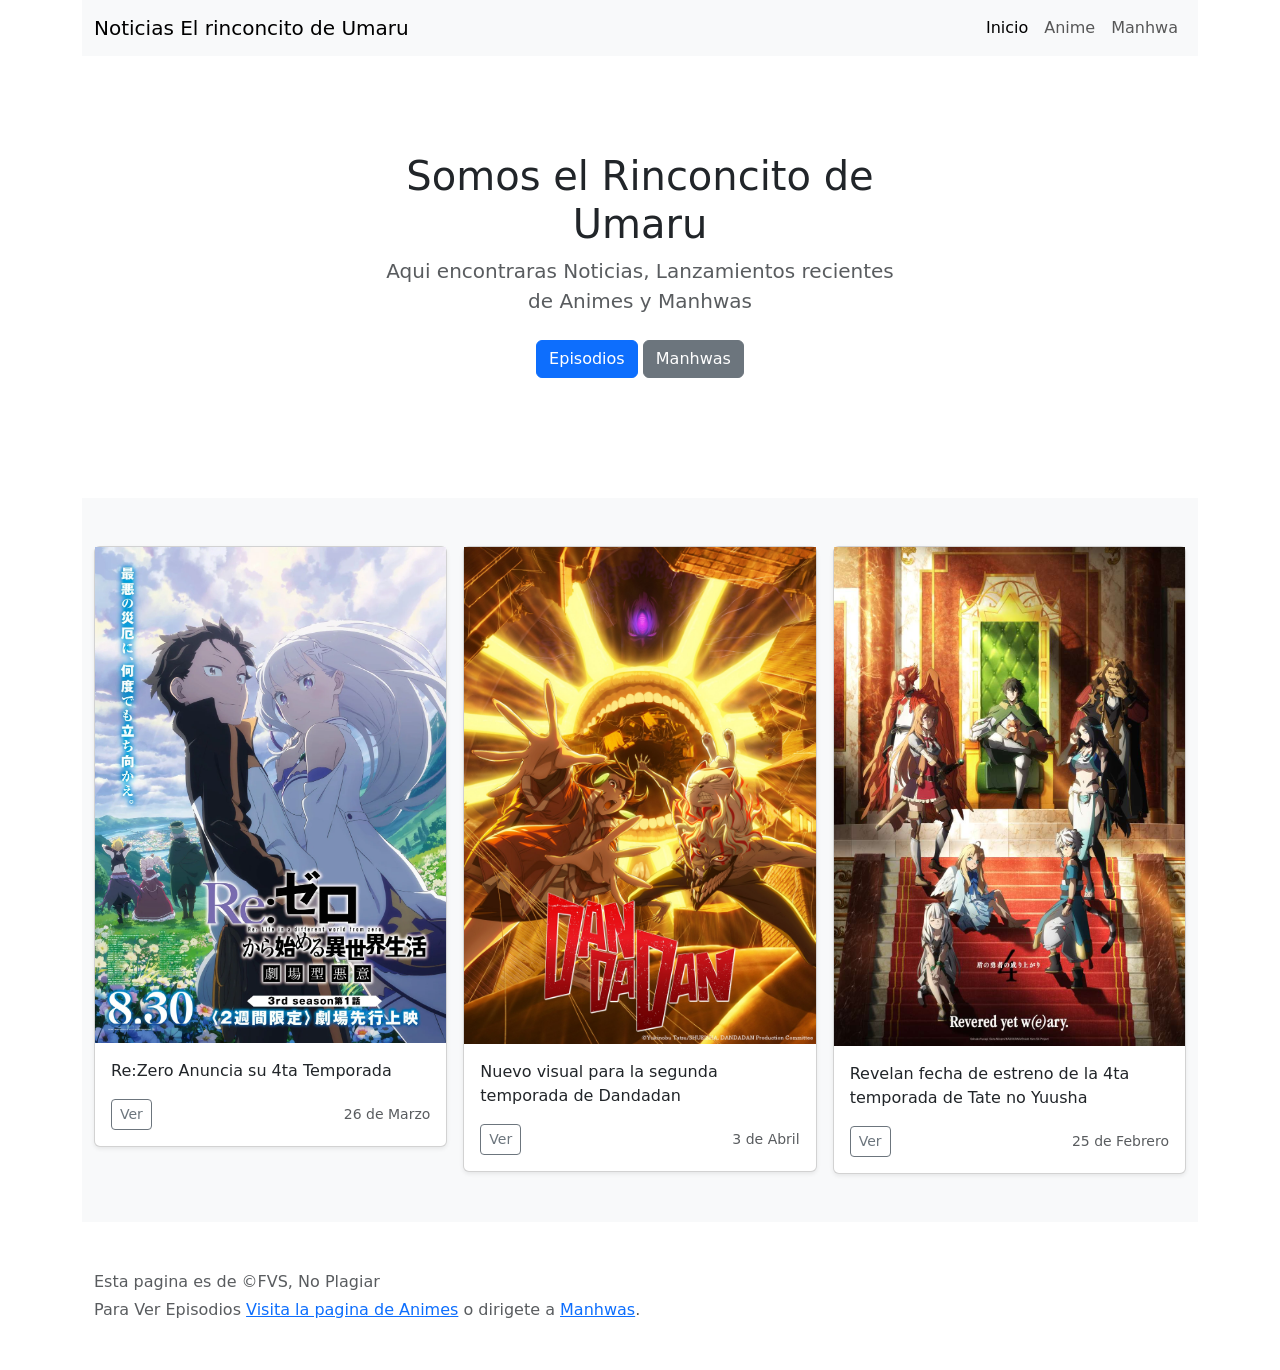
==== index.html @ 98666515 "first commit" ====
<!doctype html>
<html lang="en">
  <head>
    <meta charset="utf-8">
    <meta name="viewport" content="width=device-width, initial-scale=1">
    <meta name="description" content="">
    <meta name="author" content="Mark Otto, Jacob Thornton, and Bootstrap contributors">
    <meta name="generator" content="Hugo 0.84.0">
    <title>Noticas Umaru</title>
    <link href="https://cdn.jsdelivr.net/npm/bootstrap@5.0.2/dist/css/bootstrap.min.css" rel="stylesheet" integrity="sha384-EVSTQN3/azprG1Anm3QDgpJLIm9Nao0Yz1ztcQTwFspd3yD65VohhpuuCOmLASjC" crossorigin="anonymous">
    <link rel="canonical" href="xamples/album/">

    <!-- Bootstrap core CSS -->
<link href="" rel="stylesheet">

    <style>
      .bd-placeholder-img {
        font-size: 1.125rem;
        text-anchor: middle;
        -webkit-user-select: none;
        -moz-user-select: none;
        user-select: none;
      }

      
      @media (min-width: 768px) {
        .bd-placeholder-img-lg {
          font-size: 3.5rem;
        }
      }
    </style>
     

    
  </head>
  <script src="https://cdn.jsdelivr.net/npm/bootstrap@5.0.2/dist/js/bootstrap.bundle.min.js"
  integrity="sha384-MrcW6ZMFYV1+N+...etc" crossorigin="anonymous"></script>
  <body>
    
<header>
  <script src="https://cdn.jsdelivr.net/npm/bootstrap@5.0.2/dist/js/bootstrap.bundle.min.js"
  integrity="sha384-MrcW6ZMFYV1+N+...etc" crossorigin="anonymous"></script>
  <body>
    <div class="container">
      <header>
        <nav class="navbar navbar-expand-lg navbar-light bg-light">
          <div class="container-fluid">
            <a class="navbar-brand" href="#">Noticias El rinconcito de Umaru</a>
            <button class="navbar-toggler" type="button" data-bs-toggle="collapse" data-bs-target="#navbarNav" 
                    aria-controls="navbarNav" aria-expanded="false" aria-label="Toggle navigation">
              <span class="navbar-toggler-icon"></span>
            </button>

            <div class="collapse navbar-collapse justify-content-end" id="navbarNav">
              <ul class="navbar-nav">
                <li class="nav-item">
                  <a class="nav-link active" aria-current="page" href="index.html">Inicio</a>
                </li>
                <li class="nav-item">
                  <a class="nav-link" href="Pagina2.html">Anime </a>
                </li>
                <li class="nav-item">
                  <a class="nav-link" href="Pagina3.html">Manhwa </a>
                </li>
              </ul>
            </div>
          </div>
        </nav>
</header>

<main>

  <section class="py-5 text-center container">
    <div class="row py-lg-5">
      <div class="col-lg-6 col-md-8 mx-auto">
        <h1 class="fw-light">Somos el Rinconcito de Umaru</h1>
        <p class="lead text-muted">Aqui encontraras Noticias, Lanzamientos recientes de Animes y Manhwas</p>
        <p>
          <a href="Pagina2.html" class="btn btn-primary my-2">Episodios</a>
          <a href="Pagina3.html" class="btn btn-secondary my-2">Manhwas</a>
        </p>
      </div>
    </div>
  </section>

  <div class="album py-5 bg-light">
    <div class="container">

      <div class="row row-cols-1 row-cols-sm-2 row-cols-md-3 g-3">
        <div class="col">
          <div class="card shadow-sm">
            <img src="ImagenesIndex/re.jpg" width="100%" height="225" alt="Re:zero" class="img-fluid">
            <div class="card-body">
              <p class="card-text">Re:Zero Anuncia su 4ta Temporada </p>
              <div class="d-flex justify-content-between align-items-center">
                <div class="btn-group">
                  <a href="https://x.com/somoskudasai/status/1904912166324465953" target="_blank" class="btn btn-sm btn-outline-secondary stretched-link">Ver</a>
                </div>
                <small class="text-muted">26 de Marzo</small>
              </div>
            </div>
          </div>
        </div>
        <div class="col">
          <div class="card shadow-sm">
            <img src="ImagenesIndex/Dandan.jfif" width="100%" height="225" alt="Re:zero" class="img-fluid">
            <div class="card-body">
              <p class="card-text">Nuevo visual para la segunda temporada de Dandadan</p>
              <div class="d-flex justify-content-between align-items-center">
                <div class="btn-group">
                  <a href="https://x.com/somoskudasai/status/1907810781233570258" target="_blank" class="btn btn-sm btn-outline-secondary stretched-link">Ver</a>
                </div>
                <small class="text-muted">3 de Abril</small>
              </div>
            </div>
          </div>
        </div>
        <div class="col">
          <div class="card shadow-sm">
            <img src="ImagenesIndex/Tate.jfif" width="100%" height="225" alt="Re:zero" class="img-fluid">
            <div class="card-body">
              <p class="card-text">Revelan fecha de estreno de la 4ta temporada de Tate no Yuusha</p>
              <div class="d-flex justify-content-between align-items-center">
                <div class="btn-group">
                  <a href="https://x.com/somoskudasai/status/1894384548714082691" target="_blank" class="btn btn-sm btn-outline-secondary stretched-link">Ver</a>
                </div>
                <small class="text-muted">25 de Febrero</small>
              </div>
            </div>
          </div>
        </div>

</main>

<footer class="text-muted py-5">
  <div class="container">
    <p class="mb-1">Esta pagina es de &copy;FVS, No Plagiar</p>
    <p class="mb-0">Para Ver Episodios <a href="Pagina2.html">Visita la pagina de Animes</a> o dirigete a  <a href="Pagina3.html">Manhwas</a>.</p>
  </div>
</footer>


    <script src="../assets/dist/js/bootstrap.bundle.min.js"></script>

      
  </body>
</html>
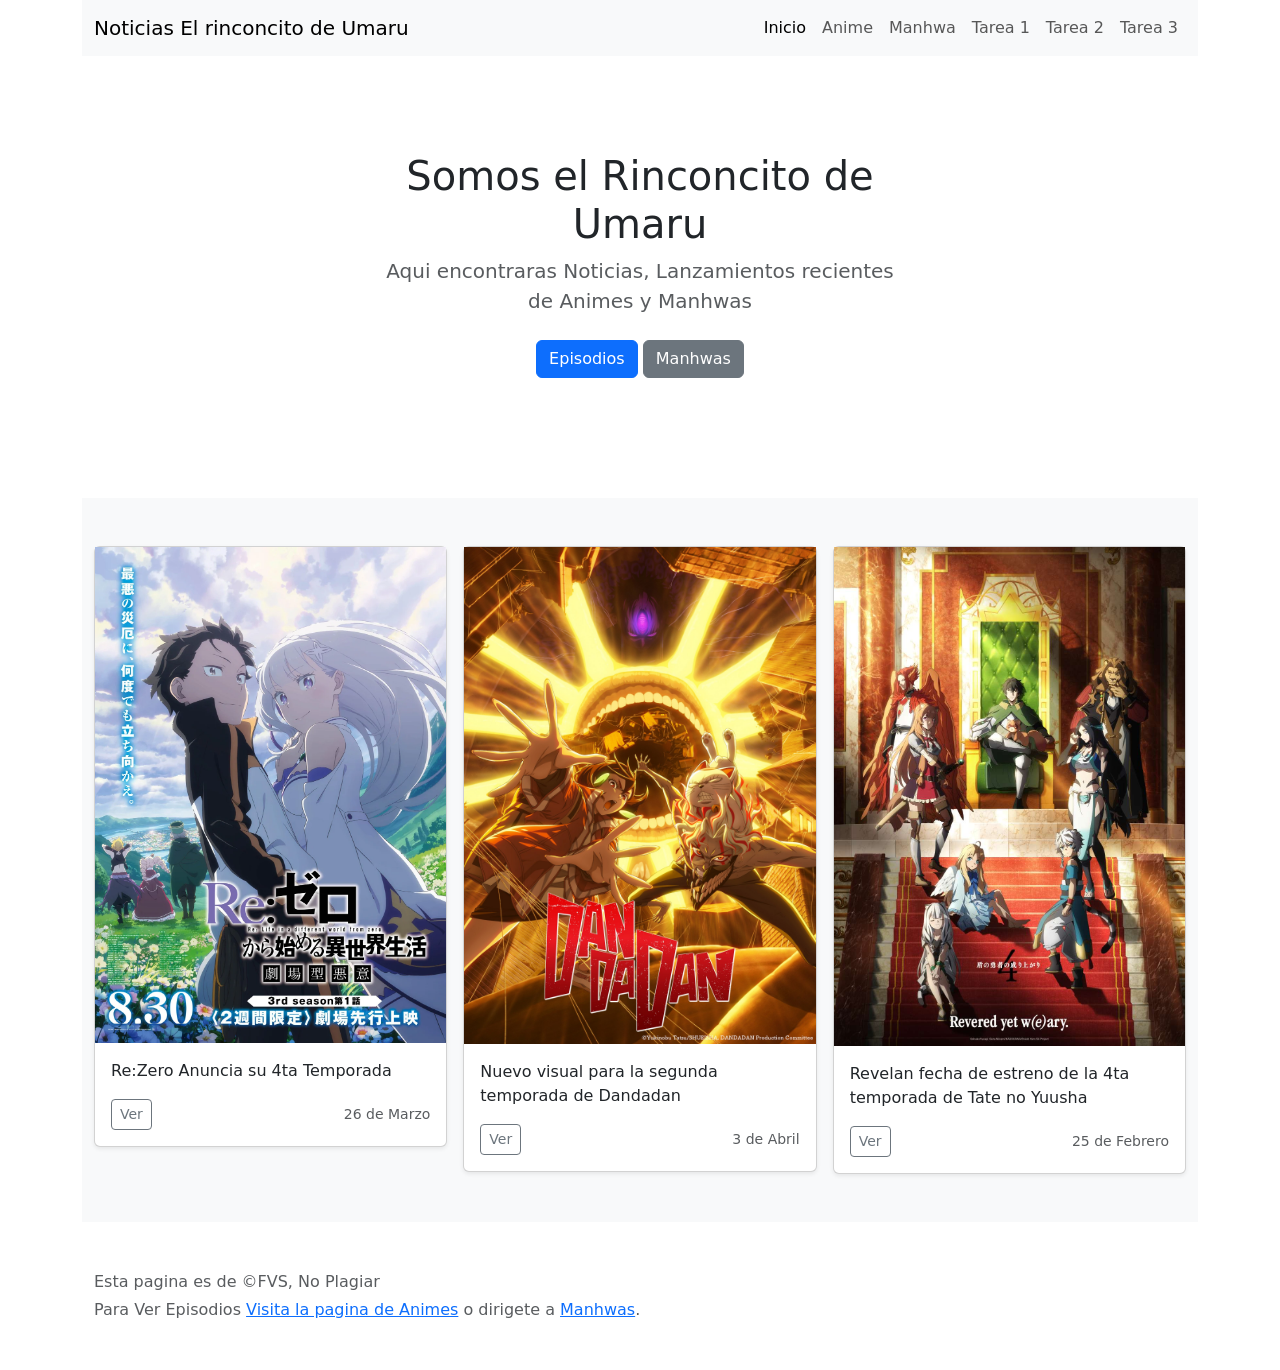
==== commit a00f019e: "a" ====
--- a/index.html
+++ b/index.html
@@ -61,6 +61,15 @@
                 </li>
                 <li class="nav-item">
                   <a class="nav-link" href="Pagina3.html">Manhwa </a>
+                </li>
+                <li class="nav-item">
+                  <a class="nav-link" href="Tarea1.HTML">Tarea 1</a>
+                </li>
+                <li class="nav-item">
+                  <a class="nav-link" href="Tarea2.html">Tarea 2 </a>
+                </li>
+                <li class="nav-item">
+                  <a class="nav-link" href="Tarea3.html">Tarea 3 </a>
                 </li>
               </ul>
             </div>
